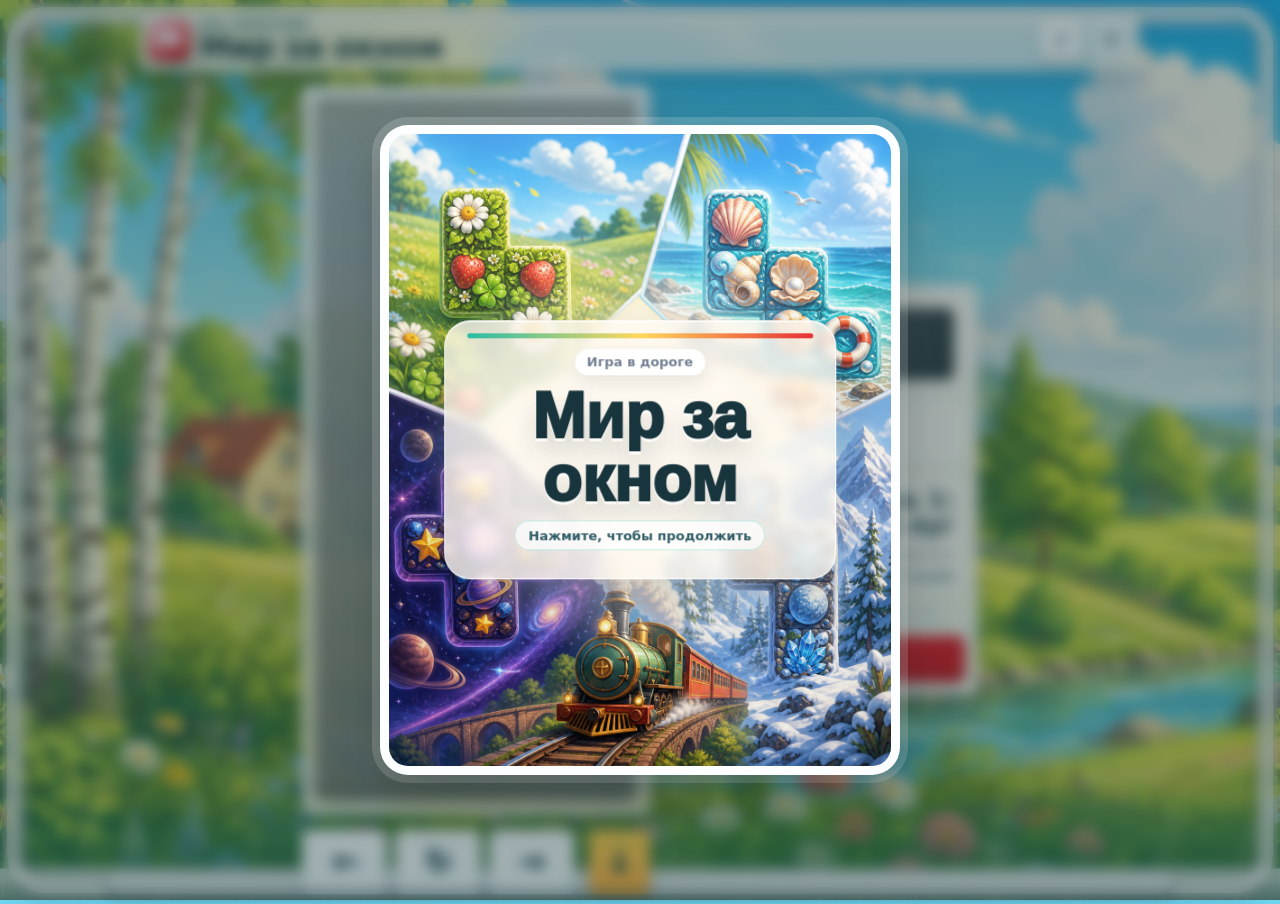
==== index.html @ e58f8f46 "Add files via upload" ====
<!doctype html>
<html lang="ru">
  <head>
    <meta charset="utf-8">
    <meta name="viewport" content="width=device-width, initial-scale=1, viewport-fit=cover">
    <meta
      http-equiv="Content-Security-Policy"
      content="default-src 'self'; script-src 'self'; style-src 'self' 'unsafe-inline'; img-src 'self' data:; media-src 'self'; font-src 'self'; connect-src 'none'; object-src 'none'; base-uri 'self'; form-action 'none'; frame-ancestors 'none'"
    >
    <meta name="theme-color" content="#13b9a4">
    <meta name="description" content="Локальная веб-игра Мир за окном для ИРС Попутчик.">
    <title>Мир за окном - Попутчик</title>
    <link rel="stylesheet" href="styles.css?v=20260815-fix26">
  </head>
  <body>
    <canvas id="sceneCanvas" class="scene-canvas" aria-hidden="true"></canvas>
    <div class="train-window-frame" aria-hidden="true"></div>

    <main class="app-shell" aria-label="Мир за окном">
      <header class="top-bar">
        <div class="title-lockup">
          <div class="title-mark" aria-hidden="true">М</div>
          <div>
            <p>ИРС Попутчик</p>
            <h1>Мир за окном</h1>
          </div>
        </div>

        <div class="mobile-next">
          <canvas id="mobileNextCanvas" aria-label="Следующая фигура" role="img"></canvas>
        </div>

        <div class="mobile-status" aria-label="Показатели игры">
          <strong id="mobileStationName">1 · Летний луг</strong>
          <span id="mobileScoreValue">0 очков</span>
          <small id="mobileRecordValue">Рекорд: 0</small>
        </div>

        <div class="top-actions">
          <button id="muteButton" class="icon-button" type="button" aria-label="Звук включен" title="Звук">
            <span aria-hidden="true">♪</span>
          </button>
          <button id="pauseButton" class="icon-button" type="button" aria-label="Пауза" title="Пауза">
            <span aria-hidden="true">II</span>
          </button>
        </div>
      </header>

      <section class="play-layout">
        <div class="board-zone">
          <div class="board-frame" id="boardFrame">
            <canvas id="gameCanvas" aria-label="Игровое поле" role="img"></canvas>
            <div class="board-shine" aria-hidden="true"></div>
          </div>

          <div class="controls" aria-label="Управление">
            <button class="control-button" type="button" data-action="left" aria-label="Влево">
              <span aria-hidden="true">←</span>
            </button>
            <button class="control-button" type="button" data-action="rotate" aria-label="Повернуть">
              <span aria-hidden="true">↻</span>
            </button>
            <button class="control-button" type="button" data-action="right" aria-label="Вправо">
              <span aria-hidden="true">→</span>
            </button>
            <button class="control-button control-button-wide" type="button" data-action="drop" aria-label="Сбросить">
              <span aria-hidden="true">⇣</span>
            </button>
          </div>
        </div>

        <aside class="hud" aria-label="Показатели игры">
          <div class="next-panel">
            <canvas id="nextCanvas" aria-label="Следующая фигура" role="img"></canvas>
          </div>

          <div class="score-row">
            <div class="stat">
              <span>Счет</span>
              <strong id="scoreValue">0</strong>
            </div>
            <div class="stat">
              <span>Рекорд</span>
              <strong id="recordValue">0</strong>
            </div>
          </div>

          <div class="journey-panel">
            <div class="station-title">
              <span>Маршрут</span>
              <strong id="stationName">Купе</strong>
            </div>
            <div class="progress">
              <div id="levelProgress" class="progress-fill"></div>
            </div>
            <div class="line-note">
              <span>Уровень <strong id="levelValue">1</strong></span>
              <span><strong id="linesValue">0</strong> линий</span>
            </div>
          </div>

          <div class="route" id="routeTrack" aria-label="Маршрут уровней"></div>

          <button id="newGameButton" class="primary-button" type="button">Новая игра</button>
        </aside>
      </section>
    </main>

    <div id="coverScreen" class="modal cover-modal is-visible" role="dialog" aria-modal="true" aria-labelledby="coverTitle">
      <button id="coverButton" class="cover-panel" type="button" aria-label="Открыть старт игры">
        <img src="assets/title-splash.png" alt="">
        <span class="cover-vignette" aria-hidden="true"></span>
        <span class="cover-title-card">
          <span class="cover-kicker">Игра в дороге</span>
          <span id="coverTitle" class="cover-title">Мир за окном</span>
          <span class="cover-note">Нажмите, чтобы продолжить</span>
        </span>
      </button>
    </div>

    <div id="startScreen" class="modal" role="dialog" aria-modal="true" aria-labelledby="startTitle">
      <div class="modal-panel start-panel">
        <h2 id="startTitle" class="visually-hidden">Мир за окном</h2>
        <div class="start-info">
          <div class="modal-brand" aria-hidden="true">
            <span>Игра в дороге</span>
          </div>
          <div class="start-decor start-decor-a" aria-hidden="true">
            <span><img src="assets/meadow-daisy.png" alt=""></span>
            <span><img src="assets/meadow-strawberry.png" alt=""></span>
            <span><img src="assets/meadow-leaf.png" alt=""></span>
          </div>
          <div class="start-decor start-decor-b" aria-hidden="true">
            <span><img src="assets/sea-wave.png?v=20260814-art3" alt=""></span>
            <span><img src="assets/sea-lifebuoy.png?v=20260814-art3" alt=""></span>
            <span><img src="assets/sea-anchor.png?v=20260815-art1" alt=""></span>
          </div>
          <p class="modal-copy">Собирайте линии и открывайте новые уровни.</p>
          <p class="modal-hint">Вид за окном можно остановить касанием по фону и снова запустить таким же касанием.</p>
          <button id="startButton" class="primary-button" type="button">Играть</button>
        </div>
      </div>
    </div>

    <div id="pauseScreen" class="modal" role="dialog" aria-modal="true" aria-labelledby="pauseTitle">
      <div class="modal-panel compact">
        <h2 id="pauseTitle">Пауза</h2>
        <button id="resumeButton" class="primary-button" type="button">Продолжить</button>
      </div>
    </div>

    <div id="gameOverScreen" class="modal" role="dialog" aria-modal="true" aria-labelledby="gameOverTitle">
      <div class="modal-panel compact">
        <div class="modal-brand" aria-hidden="true">
          <span class="brand-mark">!</span>
          <span>Финиш</span>
        </div>
        <h2 id="gameOverTitle">Игра окончена</h2>
        <p class="modal-copy score-summary">
          <span>Счет: <strong id="finalScore">0</strong></span>
          <span>Лучший: <strong id="finalRecord">0</strong></span>
        </p>
        <button id="restartButton" class="primary-button" type="button">Еще раз</button>
      </div>
    </div>

    <div id="toast" class="toast" role="status" aria-live="polite"></div>

    <script src="game.js?v=20260815-fix26" defer></script>
  </body>
</html>
---- styles.css ----
:root {
  --ink: #17323a;
  --paper: #fffaf1;
  --rail: #33545d;
  --teal: #13b9a4;
  --sun: #ffd34d;
  --coral: #ff6f61;
  --mint: #89e66f;
  --sky: #68cdf2;
  --violet: #7b61ff;
  --rzd-red: #e51b23;
  --rzd-gray: #e6e8eb;
  --rzd-text: #2b2d31;
  --shadow: rgba(13, 31, 38, 0.22);
  --panel: rgba(255, 250, 241, 0.92);
  --panel-strong: rgba(255, 250, 241, 0.98);
  --station-a: #13b9a4;
  --station-b: #ffcf4f;
  --station-c: #ff6f61;
  --app-height: 100dvh;
}

* {
  box-sizing: border-box;
  -webkit-tap-highlight-color: transparent;
  -webkit-touch-callout: none;
  -webkit-user-select: none;
  user-select: none;
}

html,
body {
  height: 100%;
  min-height: 100%;
  overscroll-behavior: none;
}

html {
  overflow: hidden;
}

body {
  margin: 0;
  overflow: hidden;
  color: var(--ink);
  background: #6fd4ef;
  font-family: Inter, ui-sans-serif, system-ui, -apple-system, BlinkMacSystemFont, "Segoe UI", Arial, sans-serif;
  -webkit-touch-callout: none;
  -webkit-user-select: none;
  user-select: none;
}

button,
canvas {
  -webkit-tap-highlight-color: transparent;
  -webkit-touch-callout: none;
  -webkit-user-drag: none;
  -webkit-user-select: none;
  user-select: none;
}

button {
  color: inherit;
  font: inherit;
}

.scene-canvas {
  position: fixed;
  inset: 0;
  z-index: 0;
  width: 100%;
  height: 100%;
}

.train-window-frame {
  position: fixed;
  inset: 7px;
  z-index: 1;
  pointer-events: none;
  border: clamp(8px, 1vw, 12px) solid rgba(247, 248, 244, 0.86);
  border-radius: clamp(22px, 3vw, 38px);
  box-shadow:
    inset 0 0 0 2px rgba(54, 70, 75, 0.62),
    inset 0 0 0 5px rgba(255, 255, 255, 0.24),
    inset 0 0 24px rgba(24, 52, 59, 0.18),
    0 0 0 2px rgba(51, 68, 73, 0.24),
    0 7px 18px rgba(16, 39, 45, 0.2);
}

.train-window-frame::before {
  content: "";
  position: absolute;
  inset: 5px;
  border-top: 2px solid rgba(255, 255, 255, 0.82);
  border-left: 2px solid rgba(255, 255, 255, 0.5);
  border-radius: inherit;
}

.train-window-frame::after {
  content: "";
  position: absolute;
  left: 7%;
  right: 7%;
  bottom: -13px;
  height: clamp(13px, 1.8vh, 19px);
  border: 2px solid rgba(59, 72, 76, 0.38);
  border-radius: 5px 5px 11px 11px;
  background: linear-gradient(180deg, #ffffff 0%, #e6e9e7 48%, #b8c0bf 100%);
  box-shadow: 0 5px 10px rgba(17, 38, 43, 0.24);
}

.app-shell {
  position: relative;
  z-index: 2;
  display: flex;
  flex-direction: column;
  min-height: 100svh;
  gap: clamp(8px, 1.4vw, 14px);
  padding: max(10px, env(safe-area-inset-top)) max(10px, env(safe-area-inset-right)) max(10px, env(safe-area-inset-bottom)) max(10px, env(safe-area-inset-left));
  -webkit-touch-callout: none;
  -webkit-user-select: none;
  user-select: none;
}

.top-bar {
  display: flex;
  align-items: center;
  justify-content: space-between;
  gap: 12px;
  max-width: 1000px;
  width: 100%;
  margin: 0 auto;
  padding: 7px;
  border: 1px solid rgba(255, 255, 255, 0.58);
  border-radius: 8px;
  background: rgba(255, 250, 241, 0.78);
  box-shadow: 0 8px 22px rgba(13, 31, 38, 0.16);
  backdrop-filter: blur(10px);
}

.title-lockup {
  display: flex;
  align-items: center;
  gap: 10px;
  min-width: 0;
}

.title-mark {
  display: grid;
  flex: 0 0 auto;
  width: 42px;
  height: 42px;
  place-items: center;
  border-radius: 8px;
  background: linear-gradient(145deg, #ffd6dc, #f05a68 48%, var(--rzd-red) 76%, #a90e1b);
  color: #ffffff;
  font-size: 25px;
  font-weight: 950;
  line-height: 1;
  text-shadow: 0 2px 0 rgba(0, 0, 0, 0.18);
  box-shadow: inset 0 -5px 0 rgba(0, 0, 0, 0.12), 0 8px 18px var(--shadow);
}

.title-lockup p,
.modal-kicker {
  margin: 0;
  color: #3a6d76;
  font-size: 12px;
  font-weight: 900;
  letter-spacing: 0;
  text-transform: uppercase;
}

.title-lockup h1 {
  margin: 0;
  color: #102f36;
  font-size: clamp(20px, 2.4vw, 32px);
  line-height: 1;
}

.top-actions {
  display: flex;
  align-items: center;
  gap: 8px;
}

.mobile-next {
  display: none;
}

.mobile-status {
  display: none;
}

.icon-button,
.control-button,
.primary-button {
  position: relative;
  border: 0;
  cursor: pointer;
  user-select: none;
}

.icon-button {
  display: grid;
  width: 42px;
  height: 42px;
  place-items: center;
  border-radius: 8px;
  background: #ffffff;
  box-shadow: inset 0 -4px 0 rgba(20, 62, 72, 0.12), 0 7px 14px rgba(17, 61, 72, 0.18);
  color: var(--rail);
  font-size: 19px;
  font-weight: 950;
}

.icon-button:disabled {
  opacity: 0.5;
  cursor: default;
}

.play-layout {
  display: grid;
  grid-template-columns: minmax(240px, auto) minmax(248px, 306px);
  align-items: center;
  justify-content: center;
  gap: clamp(12px, 2vw, 22px);
  width: 100%;
  max-width: 1000px;
  margin: 0 auto;
  flex: 1;
}

.board-zone {
  display: grid;
  align-items: center;
  justify-items: center;
  gap: clamp(10px, 2vw, 16px);
}

.board-frame {
  position: relative;
  width: min(34vw, 360px, calc((100svh - 205px) / 2));
  min-width: min(238px, 86vw);
  max-width: 360px;
  aspect-ratio: 10 / 21;
  padding: clamp(7px, 1.3vw, 10px);
  border: 3px solid rgba(255, 255, 255, 0.84);
  border-radius: 8px;
  background: linear-gradient(180deg, rgba(255, 255, 255, 0.9), rgba(255, 243, 218, 0.76));
  box-shadow:
    inset 0 0 0 2px rgba(24, 75, 83, 0.16),
    0 16px 34px rgba(11, 31, 38, 0.22);
}

#gameCanvas {
  display: block;
  width: 100%;
  height: 100%;
  border-radius: 6px;
  background: transparent;
  touch-action: none;
}

.board-shine {
  display: none;
  pointer-events: none;
  position: absolute;
  inset: 12px auto auto 12px;
  width: 32%;
  height: 42%;
  border-radius: 8px;
  background: linear-gradient(135deg, rgba(255, 255, 255, 0.24), rgba(255, 255, 255, 0));
}

.controls {
  display: grid;
  grid-template-columns: repeat(3, minmax(58px, 1fr)) minmax(54px, 0.8fr);
  align-items: stretch;
  gap: 8px;
  width: min(100%, 380px);
}

.control-button {
  display: grid;
  min-width: 0;
  height: 64px;
  place-items: center;
  border-radius: 8px;
  background: linear-gradient(180deg, #ffffff, #f4f8f6);
  box-shadow: inset 0 -6px 0 rgba(18, 75, 84, 0.13), 0 8px 16px rgba(19, 61, 73, 0.2);
  color: #18444d;
  font-size: clamp(23px, 6vw, 32px);
  font-weight: 950;
  line-height: 1;
}

.control-button-wide {
  margin-left: 7px;
  background: linear-gradient(180deg, var(--sun), #ffac3d);
}

.hud {
  display: grid;
  gap: 10px;
  align-self: center;
  width: min(306px, 100%);
  padding: 12px;
  border: 1px solid rgba(255, 255, 255, 0.64);
  border-radius: 8px;
  background: var(--panel);
  box-shadow: 0 14px 32px rgba(13, 31, 38, 0.18);
  backdrop-filter: blur(10px);
}

.score-row {
  display: grid;
  grid-template-columns: 1fr 1fr;
  gap: 8px;
}

.stat,
.journey-panel,
.next-panel {
  border-radius: 8px;
  background: var(--panel-strong);
  box-shadow: inset 0 -3px 0 rgba(25, 74, 82, 0.08);
}

.stat {
  display: grid;
  gap: 4px;
  min-width: 0;
  padding: 10px;
}

.stat span,
.station-title span,
.next-panel span,
.line-note {
  color: #47717a;
  font-size: 12px;
  font-weight: 850;
}

.stat strong {
  overflow-wrap: anywhere;
  font-size: clamp(22px, 3vw, 28px);
  line-height: 1;
}

.journey-panel,
.next-panel {
  padding: 11px;
}

.station-title {
  display: flex;
  align-items: baseline;
  justify-content: space-between;
  gap: 8px;
  margin-bottom: 9px;
}

.station-title strong {
  min-width: 0;
  overflow-wrap: anywhere;
  color: #13363f;
  font-size: clamp(17px, 2.3vw, 24px);
  line-height: 1.08;
  text-align: right;
}

.progress {
  overflow: hidden;
  height: 13px;
  border-radius: 999px;
  background: rgba(22, 63, 73, 0.14);
}

.progress-fill {
  width: 0%;
  height: 100%;
  border-radius: inherit;
  background: linear-gradient(90deg, var(--station-a), var(--station-b), var(--station-c));
  transition: width 180ms ease;
}

.line-note {
  display: flex;
  justify-content: space-between;
  gap: 12px;
  margin-top: 8px;
}

.next-panel {
  display: grid;
  grid-template-columns: 1fr;
  align-items: center;
  justify-items: center;
  gap: 0;
}

#nextCanvas,
#mobileNextCanvas {
  display: block;
  border-radius: 8px;
  background: linear-gradient(180deg, rgba(112, 121, 124, 0.88), rgba(48, 57, 60, 0.92));
  box-shadow: inset 0 0 0 1px rgba(255, 255, 255, 0.16);
}

#nextCanvas {
  width: 100%;
  height: 72px;
}

#mobileNextCanvas {
  width: 96px;
  height: 58px;
}

.route {
  display: flex;
  align-items: center;
  justify-content: center;
  flex-wrap: wrap;
  gap: 9px;
  padding: 5px 0 2px;
}

.route-stop {
  display: block;
}

.route-stop i {
  display: block;
  width: 14px;
  height: 14px;
  border: 3px solid rgba(49, 93, 102, 0.28);
  border-radius: 50%;
  background: #ffffff;
}

.route-stop span {
  position: absolute;
  width: 1px;
  height: 1px;
  overflow: hidden;
  clip: rect(0 0 0 0);
}

.route-stop.is-done i,
.route-stop.is-current i {
  border-color: var(--station-a);
  background: var(--station-b);
}

.route-stop.is-current i {
  transform: scale(1.18);
}

.primary-button {
  display: inline-flex;
  align-items: center;
  justify-content: center;
  min-height: 46px;
  padding: 0 18px;
  border-radius: 8px;
  background: linear-gradient(180deg, var(--rzd-red), #c9161d);
  box-shadow: inset 0 -6px 0 rgba(86, 20, 28, 0.16), 0 10px 20px rgba(93, 25, 34, 0.18);
  color: #ffffff;
  font-size: 17px;
  font-weight: 950;
  text-align: center;
}

.icon-button:focus-visible,
.control-button:focus-visible,
.primary-button:focus-visible {
  outline: 4px solid rgba(255, 211, 77, 0.84);
  outline-offset: 3px;
}

.icon-button:active,
.control-button:active,
.primary-button:active {
  transform: translateY(2px);
  box-shadow: inset 0 -2px 0 rgba(20, 62, 72, 0.12), 0 4px 10px rgba(17, 61, 72, 0.16);
}

.visually-hidden {
  position: absolute;
  width: 1px;
  height: 1px;
  overflow: hidden;
  clip: rect(0 0 0 0);
  white-space: nowrap;
}

.modal {
  position: fixed;
  inset: 0;
  z-index: 5;
  display: none;
  place-items: center;
  padding: 18px;
  background: rgba(230, 232, 235, 0.86);
  backdrop-filter: blur(7px);
  user-select: none;
}

.modal.is-visible {
  display: grid;
}

.modal-panel {
  position: relative;
  display: grid;
  justify-items: center;
  gap: 16px;
  width: min(92vw, 430px);
  padding: clamp(24px, 5vw, 34px);
  overflow: hidden;
  border: 1px solid rgba(255, 255, 255, 0.88);
  border-radius: 18px;
  background:
    linear-gradient(180deg, rgba(255, 255, 255, 0.98), rgba(248, 249, 250, 0.96)),
    #ffffff;
  box-shadow: 0 20px 44px rgba(31, 34, 38, 0.2), 0 0 0 8px rgba(255, 255, 255, 0.18);
  color: var(--rzd-text);
  text-align: center;
}

.modal-panel > * {
  position: relative;
  z-index: 1;
}

.cover-modal {
  padding: 16px;
  background: rgba(18, 50, 58, 0.38);
}

.cover-panel {
  position: relative;
  display: block;
  width: min(92vw, 520px);
  aspect-ratio: 1122 / 1402;
  padding: 0;
  overflow: hidden;
  border: 9px solid rgba(255, 255, 255, 0.86);
  border-radius: 28px;
  background: #eefbff;
  box-shadow: 0 24px 52px rgba(13, 31, 38, 0.3), 0 0 0 8px rgba(255, 255, 255, 0.18);
  color: var(--rzd-text);
  cursor: pointer;
  font: inherit;
  text-align: left;
}

.cover-panel:focus-visible {
  outline: 5px solid rgba(255, 211, 77, 0.92);
  outline-offset: 5px;
}

.cover-panel img {
  display: block;
  width: 100%;
  height: 100%;
  object-fit: cover;
}

.cover-vignette {
  position: absolute;
  inset: 0;
  background:
    radial-gradient(circle at 50% 50%, rgba(255, 250, 241, 0.86) 0 20%, rgba(255, 250, 241, 0.46) 31%, transparent 54%),
    linear-gradient(180deg, rgba(255, 255, 255, 0.2), rgba(13, 31, 38, 0.06));
  pointer-events: none;
}

.cover-title-card {
  position: absolute;
  top: 50%;
  left: 50%;
  display: grid;
  justify-items: center;
  gap: 10px;
  width: min(78%, 430px);
  padding: clamp(16px, 4vw, 28px);
  border: 1px solid rgba(255, 255, 255, 0.9);
  border-radius: 26px;
  background: rgba(255, 250, 241, 0.78);
  box-shadow: 0 18px 42px rgba(13, 31, 38, 0.18), inset 0 1px 0 rgba(255, 255, 255, 0.72);
  text-align: center;
  transform: translate(-50%, -50%);
  backdrop-filter: blur(5px);
  pointer-events: none;
}

.cover-title-card::before {
  content: "";
  position: absolute;
  left: 22px;
  right: 22px;
  top: 12px;
  height: 5px;
  border-radius: 999px;
  background: linear-gradient(90deg, var(--teal), var(--sun), var(--rzd-red));
  opacity: 0.9;
}

.cover-kicker {
  display: inline-flex;
  align-items: center;
  min-height: 26px;
  padding: 5px 12px;
  border-radius: 999px;
  background: #ffffff;
  box-shadow: 0 7px 18px rgba(13, 31, 38, 0.1);
  color: #758293;
  font-size: 13px;
  font-weight: 900;
}

.cover-title {
  display: block;
  color: #18343d;
  font-family: "Trebuchet MS", "Segoe UI", Arial, sans-serif;
  font-size: clamp(36px, 7.4vw, 64px);
  font-weight: 950;
  line-height: 0.98;
  letter-spacing: 0;
  text-shadow: 0 3px 0 rgba(255, 255, 255, 0.82), 0 16px 26px rgba(13, 31, 38, 0.16);
}

.cover-note {
  display: inline-flex;
  align-items: center;
  min-height: 30px;
  padding: 6px 13px;
  border: 1px solid rgba(19, 185, 164, 0.24);
  border-radius: 999px;
  background: rgba(255, 255, 255, 0.7);
  color: #315d66;
  font-size: 13px;
  font-weight: 850;
}

.start-panel {
  width: min(92vw, 430px);
  gap: 0;
  padding: clamp(16px, 4vw, 22px);
  isolation: isolate;
  border-radius: 22px;
  background:
    radial-gradient(circle at 17% 2%, rgba(19, 185, 164, 0.15), transparent 34%),
    radial-gradient(circle at 100% 12%, rgba(255, 211, 77, 0.24), transparent 38%),
    linear-gradient(180deg, rgba(255, 255, 255, 0.98), rgba(248, 249, 250, 0.96)),
    #ffffff;
}

.start-panel::before {
  content: "";
  position: absolute;
  inset: 0;
  z-index: 0;
  background-image:
    linear-gradient(135deg, rgba(19, 185, 164, 0.08), transparent 42%),
    repeating-linear-gradient(135deg, rgba(255, 207, 79, 0.18) 0 8px, transparent 8px 18px);
  opacity: 0.42;
  pointer-events: none;
}

.start-panel::after {
  content: "";
  position: absolute;
  right: 20px;
  bottom: 20px;
  z-index: 0;
  width: min(50%, 170px);
  height: 4px;
  border-radius: 999px;
  background: linear-gradient(90deg, rgba(19, 185, 164, 0.58), rgba(255, 207, 79, 0.64), rgba(229, 27, 35, 0.52));
  pointer-events: none;
}

.start-info {
  position: relative;
  display: grid;
  justify-items: center;
  gap: 14px;
  width: 100%;
  overflow: hidden;
  min-height: 330px;
  padding: 24px 16px 18px;
  border: 1px solid rgba(223, 228, 232, 0.74);
  border-radius: 18px;
  background:
    radial-gradient(circle at 9% 82%, rgba(19, 185, 164, 0.11), transparent 34%),
    radial-gradient(circle at 92% 15%, rgba(255, 207, 79, 0.16), transparent 36%),
    rgba(255, 255, 255, 0.72);
  box-shadow: inset 0 1px 0 rgba(255, 255, 255, 0.7);
}

.start-info::before {
  content: "";
  position: absolute;
  inset: 8px;
  z-index: 0;
  border-radius: 12px;
  background-image:
    linear-gradient(to right, rgba(117, 130, 147, 0.06) 1px, transparent 1px),
    linear-gradient(to bottom, rgba(117, 130, 147, 0.06) 1px, transparent 1px);
  background-size: 32px 32px;
  opacity: 0.72;
  pointer-events: none;
}

.start-info > :not(.start-decor) {
  position: relative;
  z-index: 1;
}

.start-decor {
  position: absolute;
  z-index: 0;
  display: grid;
  grid-template-columns: repeat(3, 32px);
  grid-template-rows: repeat(2, 32px);
  gap: 1px;
  opacity: 0.42;
  pointer-events: none;
  filter: drop-shadow(0 7px 12px rgba(13, 31, 38, 0.12));
}

.start-decor span {
  position: relative;
  width: 32px;
  height: 32px;
  overflow: visible;
}

.start-decor span img {
  position: absolute;
  top: 50%;
  left: 50%;
  width: 150%;
  height: 150%;
  object-fit: contain;
  transform: translate(-50%, -50%);
}

.start-decor-a {
  top: 20px;
  right: 22px;
  transform: rotate(7deg);
}

.start-decor-a span:nth-child(1) {
  grid-column: 2;
  grid-row: 1;
}

.start-decor-a span:nth-child(2) {
  grid-column: 1;
  grid-row: 2;
}

.start-decor-a span:nth-child(3) {
  grid-column: 2;
  grid-row: 2;
}

.start-decor-a span:nth-child(4) {
  grid-column: 3;
  grid-row: 2;
}

.start-decor-b {
  left: 22px;
  bottom: 20px;
  transform: rotate(-7deg);
}

.start-decor-b span:nth-child(1) {
  grid-column: 1;
  grid-row: 1;
}

.start-decor-b span:nth-child(2) {
  grid-column: 1;
  grid-row: 2;
}

.start-decor-b span:nth-child(3) {
  grid-column: 2;
  grid-row: 2;
}

.start-decor-b span:nth-child(4) {
  grid-column: 3;
  grid-row: 2;
}

.modal-panel.compact {
  width: min(92vw, 380px);
  padding: clamp(26px, 7vw, 38px);
}

.modal-panel .primary-button {
  min-width: 142px;
  border-radius: 10px;
}

.modal-panel.compact .primary-button {
  min-width: 160px;
}

.modal-panel h2 {
  margin: 2px 0 0;
  color: #24262b;
  font-size: clamp(34px, 11vw, 58px);
  font-weight: 650;
  line-height: 1.02;
  letter-spacing: 0;
}

.modal-copy {
  margin: 0;
  width: min(100%, 320px);
  max-width: 34ch;
  padding: 14px 16px;
  border: 1px solid #e8ebef;
  border-radius: 14px;
  background: #f6f7f8;
  color: #31343a;
  font-size: 16px;
  font-weight: 650;
  line-height: 1.45;
}

.score-summary {
  display: grid;
  gap: 5px;
}

.modal-hint {
  margin: 0;
  width: min(100%, 320px);
  max-width: 34ch;
  padding: 13px 15px;
  border: 1px solid #dfe4e8;
  border-radius: 14px;
  background: linear-gradient(180deg, #f2f4f6, #e9edf0);
  color: #5d6673;
  font-size: 14px;
  font-weight: 700;
  line-height: 1.4;
}

.modal-brand {
  position: relative;
  display: inline-flex;
  align-items: center;
  justify-content: center;
  gap: 8px;
  min-height: 36px;
  padding: 6px 12px 6px 7px;
  border: 1px solid #e8ebef;
  border-radius: 999px;
  background: #f4f6f8;
  color: #758293;
  font-size: 12px;
  font-weight: 800;
  letter-spacing: 0;
}

.brand-mark {
  display: grid;
  width: 24px;
  height: 24px;
  place-items: center;
  border-radius: 999px;
  background: var(--rzd-red);
  color: #ffffff;
  font-size: 15px;
  font-weight: 950;
  line-height: 1;
}

@media (max-width: 520px) {
  .cover-modal {
    padding: 12px;
  }

  .cover-panel {
    width: min(92vw, 420px);
    border-width: 7px;
    border-radius: 22px;
  }

  .cover-title-card {
    width: min(82%, 310px);
    gap: 8px;
    padding: 16px 14px 14px;
    border-radius: 20px;
  }

  .cover-title-card::before {
    left: 16px;
    right: 16px;
    top: 9px;
  }

  .cover-kicker,
  .cover-note {
    font-size: 12px;
  }

  .cover-title {
    font-size: clamp(31px, 9vw, 42px);
  }

  .start-panel {
    padding: 12px;
  }

  .start-info {
    gap: 10px;
    min-height: 310px;
    padding: 18px 10px 14px;
  }

  .start-decor {
    grid-template-columns: repeat(3, 24px);
    grid-template-rows: repeat(2, 24px);
    opacity: 0.32;
  }

  .start-decor span {
    width: 24px;
    height: 24px;
  }

  .start-decor-a {
    top: 13px;
    right: 12px;
    transform: rotate(8deg);
  }

  .start-decor-b {
    left: 12px;
    bottom: 18px;
    transform: rotate(-7deg);
  }
}

@media (max-height: 620px) and (orientation: landscape) {
  .cover-panel {
    width: min(44vw, 360px);
    border-width: 7px;
    border-radius: 22px;
  }

  .cover-title-card {
    gap: 7px;
    padding: 14px 12px 12px;
  }

  .cover-title {
    font-size: clamp(28px, 5vw, 38px);
  }
}

.toast {
  position: fixed;
  left: 50%;
  bottom: max(18px, env(safe-area-inset-bottom));
  z-index: 6;
  padding: 11px 16px;
  border-radius: 8px;
  background: rgba(255, 250, 241, 0.94);
  box-shadow: 0 16px 34px rgba(13, 35, 42, 0.22);
  color: #15363f;
  font-weight: 950;
  opacity: 0;
  pointer-events: none;
  transform: translate(-50%, 16px);
  transition: opacity 180ms ease, transform 180ms ease;
}

.toast.is-visible {
  opacity: 1;
  transform: translate(-50%, 0);
}

@media (orientation: portrait) {
  .train-window-frame {
    inset: 5px 4px 9px;
    border-width: 7px;
    border-radius: 24px;
    box-shadow:
      inset 0 0 0 2px rgba(54, 70, 75, 0.68),
      inset 0 0 0 4px rgba(255, 255, 255, 0.22),
      inset 0 0 18px rgba(24, 52, 59, 0.18),
      0 0 0 2px rgba(51, 68, 73, 0.22),
      0 5px 13px rgba(16, 39, 45, 0.18);
  }

  .train-window-frame::before {
    inset: 4px;
  }

  .train-window-frame::after {
    left: 10%;
    right: 10%;
    bottom: -11px;
    height: 14px;
  }

  .app-shell {
    justify-content: start;
    gap: 9px;
    height: var(--app-height);
    min-height: var(--app-height);
    padding: max(8px, env(safe-area-inset-top)) max(10px, env(safe-area-inset-right)) max(34px, env(safe-area-inset-bottom)) max(10px, env(safe-area-inset-left));
  }

  .top-bar {
    display: grid;
    grid-template-columns: minmax(92px, 0.9fr) minmax(112px, 1.15fr) auto;
    align-items: center;
    gap: 8px;
    padding: 8px;
    max-width: 100%;
  }

  .title-lockup {
    display: none;
  }

  .mobile-next {
    display: grid;
    grid-template-columns: 1fr;
    align-items: center;
    justify-items: start;
    gap: 0;
    min-width: 0;
    padding-left: 0;
  }

  .mobile-next span {
    color: #315d66;
    font-size: 12px;
    font-weight: 950;
    line-height: 1;
  }

  .mobile-status {
    display: grid;
    align-content: center;
    justify-items: start;
    min-width: 0;
    gap: 3px;
    padding: 0 2px;
    color: #15363f;
  }

  .mobile-status strong,
  .mobile-status span,
  .mobile-status small {
    display: block;
    max-width: 100%;
    overflow: hidden;
    letter-spacing: 0;
    text-overflow: ellipsis;
    white-space: nowrap;
  }

  .mobile-status strong {
    font-size: clamp(13px, 3.5vw, 16px);
    font-weight: 950;
    line-height: 1.05;
  }

  .mobile-status span {
    color: #315d66;
    font-size: clamp(15px, 4.4vw, 20px);
    font-weight: 950;
    line-height: 1;
  }

  .mobile-status small {
    color: #5a7780;
    font-size: clamp(10px, 2.8vw, 12px);
    font-weight: 850;
    line-height: 1;
  }

  .top-actions {
    justify-self: end;
    margin-left: 0;
  }

  .play-layout {
    grid-template-columns: 1fr;
    align-items: start;
    flex: 0 0 auto;
    gap: 9px;
    min-height: 0;
  }

  .board-zone {
    gap: 9px;
  }

  .board-frame {
    width: min(84vw, 350px, calc((var(--app-height) - 226px) / 2.1));
    min-width: min(220px, 86vw);
  }

  .hud {
    display: none;
  }

  .controls {
    width: min(100%, 370px);
    gap: 8px;
    padding-bottom: max(34px, env(safe-area-inset-bottom));
  }

  .control-button {
    min-height: 64px;
    font-size: clamp(26px, 8vw, 34px);
    touch-action: manipulation;
  }

  #mobileNextCanvas {
    width: min(102px, 25vw);
    height: 54px;
  }
}

@media (max-width: 720px) {
  .title-mark {
    width: 42px;
    height: 42px;
    font-size: 24px;
  }

  .icon-button {
    width: 42px;
    height: 42px;
  }

  .controls {
    width: min(100%, 370px);
  }

  .hud {
    padding: 11px;
  }
}

@media (max-width: 390px) and (orientation: portrait) {
  .top-bar {
    grid-template-columns: 82px minmax(96px, 1fr) auto;
    gap: 6px;
    padding: 7px;
  }

  .mobile-next span {
    font-size: 10px;
  }

  #mobileNextCanvas {
    width: 82px;
    height: 48px;
  }

  .icon-button {
    width: 40px;
    height: 40px;
  }

  .controls {
    gap: 6px;
  }

  .control-button-wide {
    margin-left: 5px;
  }

  .control-button {
    height: 60px;
    min-height: 60px;
  }
}

@media (max-height: 520px) and (orientation: landscape) {
  .app-shell {
    gap: 8px;
    padding: 8px max(10px, env(safe-area-inset-right)) 8px max(10px, env(safe-area-inset-left));
  }

  .top-bar {
    max-width: 1040px;
    padding: 6px;
  }

  .title-mark {
    width: 38px;
    height: 38px;
    font-size: 22px;
  }

  .title-lockup h1 {
    max-width: 18ch;
    font-size: 22px;
    line-height: 1.03;
  }

  .play-layout {
    grid-template-columns: auto minmax(220px, 286px);
    gap: 10px;
  }

  .board-zone {
    grid-template-columns: auto auto;
  }

  .board-frame {
    width: min(31vw, calc((100svh - 104px) / 2));
    min-width: 150px;
    padding: 7px;
  }

  .controls {
    grid-template-columns: repeat(2, 50px);
    width: auto;
  }

  .control-button-wide {
    margin-left: 0;
  }

  .control-button {
    height: 50px;
    min-height: 50px;
  }

  .hud {
    align-self: stretch;
    gap: 8px;
    padding: 10px;
    overflow: auto;
  }

  .score-row {
    gap: 6px;
  }

  .next-panel {
    grid-template-columns: 1fr 92px;
  }

  #nextCanvas {
    height: 58px;
  }
}

@media (prefers-reduced-motion: reduce) {
  *,
  *::before,
  *::after {
    scroll-behavior: auto !important;
    transition-duration: 0.01ms !important;
    animation-duration: 0.01ms !important;
  }
}
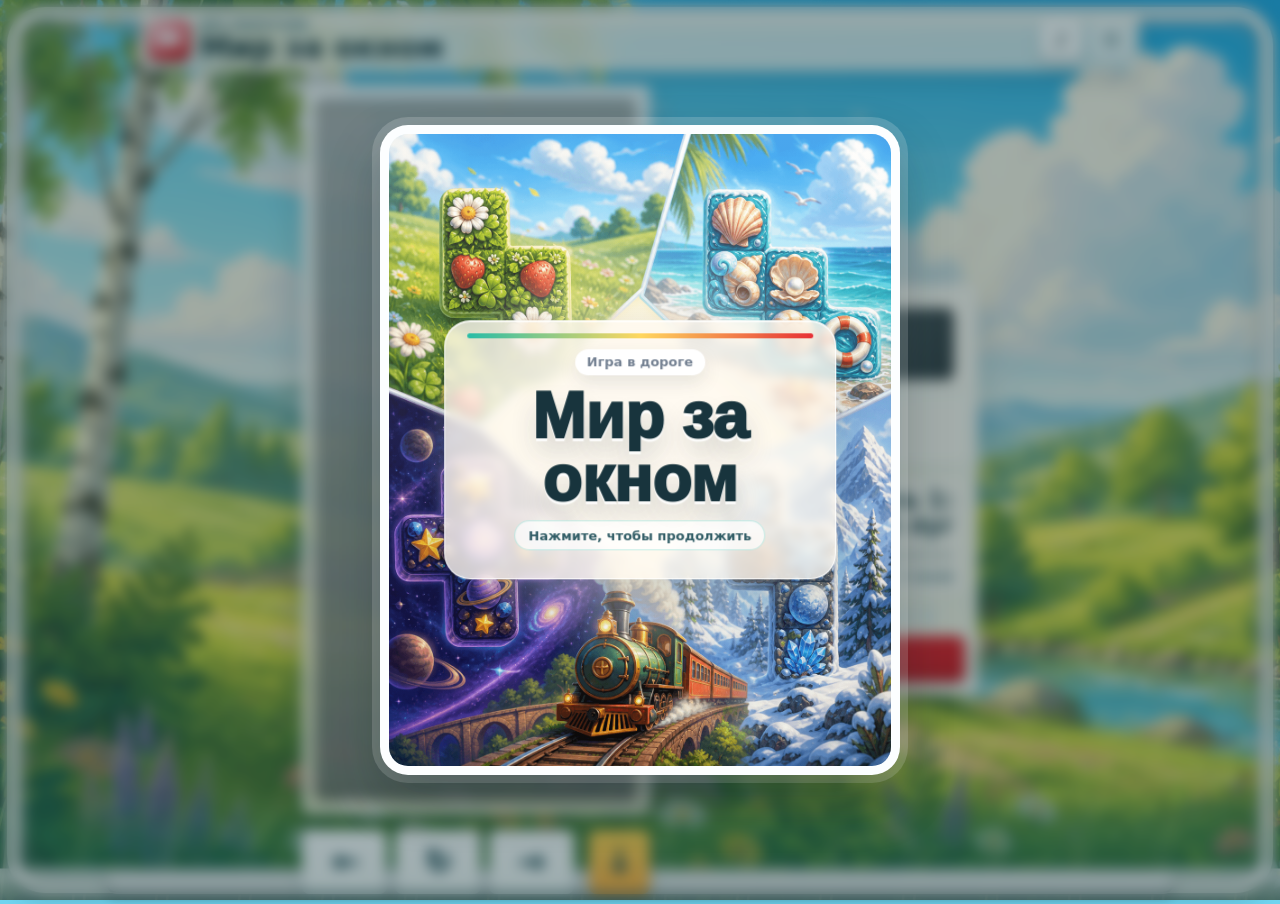
==== commit d6eb2c82: "Add files via upload" ====
--- a/index.html
+++ b/index.html
@@ -10,7 +10,7 @@
     <meta name="theme-color" content="#13b9a4">
     <meta name="description" content="Локальная веб-игра Мир за окном для ИРС Попутчик.">
     <title>Мир за окном - Попутчик</title>
-    <link rel="stylesheet" href="styles.css?v=20260815-fix26">
+    <link rel="stylesheet" href="styles.css?v=20260817-fix28">
   </head>
   <body>
     <canvas id="sceneCanvas" class="scene-canvas" aria-hidden="true"></canvas>
@@ -108,7 +108,7 @@
 
     <div id="coverScreen" class="modal cover-modal is-visible" role="dialog" aria-modal="true" aria-labelledby="coverTitle">
       <button id="coverButton" class="cover-panel" type="button" aria-label="Открыть старт игры">
-        <img src="assets/title-splash.png" alt="">
+        <img src="assets/title-splash.png?v=20260817-art2" alt="">
         <span class="cover-vignette" aria-hidden="true"></span>
         <span class="cover-title-card">
           <span class="cover-kicker">Игра в дороге</span>
@@ -166,6 +166,6 @@
 
     <div id="toast" class="toast" role="status" aria-live="polite"></div>
 
-    <script src="game.js?v=20260815-fix26" defer></script>
+    <script src="game.js?v=20260817-fix28" defer></script>
   </body>
 </html>
--- a/styles.css
+++ b/styles.css
@@ -654,8 +654,9 @@
   isolation: isolate;
   border-radius: 22px;
   background:
-    radial-gradient(circle at 17% 2%, rgba(19, 185, 164, 0.15), transparent 34%),
-    radial-gradient(circle at 100% 12%, rgba(255, 211, 77, 0.24), transparent 38%),
+    radial-gradient(circle at 17% 2%, rgba(19, 185, 164, 0.28), transparent 36%),
+    radial-gradient(circle at 100% 12%, rgba(255, 211, 77, 0.4), transparent 40%),
+    radial-gradient(circle at 4% 92%, rgba(104, 205, 242, 0.24), transparent 34%),
     linear-gradient(180deg, rgba(255, 255, 255, 0.98), rgba(248, 249, 250, 0.96)),
     #ffffff;
 }
@@ -668,7 +669,7 @@
   background-image:
     linear-gradient(135deg, rgba(19, 185, 164, 0.08), transparent 42%),
     repeating-linear-gradient(135deg, rgba(255, 207, 79, 0.18) 0 8px, transparent 8px 18px);
-  opacity: 0.42;
+  opacity: 0.68;
   pointer-events: none;
 }
 
@@ -697,9 +698,9 @@
   border: 1px solid rgba(223, 228, 232, 0.74);
   border-radius: 18px;
   background:
-    radial-gradient(circle at 9% 82%, rgba(19, 185, 164, 0.11), transparent 34%),
-    radial-gradient(circle at 92% 15%, rgba(255, 207, 79, 0.16), transparent 36%),
-    rgba(255, 255, 255, 0.72);
+    radial-gradient(circle at 9% 82%, rgba(19, 185, 164, 0.2), transparent 36%),
+    radial-gradient(circle at 92% 15%, rgba(255, 207, 79, 0.28), transparent 38%),
+    rgba(255, 255, 255, 0.86);
   box-shadow: inset 0 1px 0 rgba(255, 255, 255, 0.7);
 }
 
@@ -729,9 +730,9 @@
   grid-template-columns: repeat(3, 32px);
   grid-template-rows: repeat(2, 32px);
   gap: 1px;
-  opacity: 0.42;
+  opacity: 0.84;
   pointer-events: none;
-  filter: drop-shadow(0 7px 12px rgba(13, 31, 38, 0.12));
+  filter: saturate(1.16) contrast(1.05) drop-shadow(0 7px 12px rgba(13, 31, 38, 0.18));
 }
 
 .start-decor span {
@@ -749,6 +750,25 @@
   height: 150%;
   object-fit: contain;
   transform: translate(-50%, -50%);
+}
+
+.start-info .modal-brand {
+  border-color: rgba(19, 185, 164, 0.24);
+  background: rgba(255, 255, 255, 0.92);
+  box-shadow: 0 7px 18px rgba(19, 185, 164, 0.12);
+  color: #426774;
+}
+
+.start-info .modal-copy {
+  border-color: rgba(19, 185, 164, 0.22);
+  background: rgba(255, 255, 255, 0.92);
+  box-shadow: 0 8px 18px rgba(19, 185, 164, 0.08);
+}
+
+.start-info .modal-hint {
+  border-color: rgba(104, 146, 161, 0.24);
+  background: linear-gradient(180deg, rgba(242, 249, 249, 0.96), rgba(231, 239, 242, 0.96));
+  color: #526471;
 }
 
 .start-decor-a {
@@ -935,7 +955,7 @@
   .start-decor {
     grid-template-columns: repeat(3, 24px);
     grid-template-rows: repeat(2, 24px);
-    opacity: 0.32;
+    opacity: 0.76;
   }
 
   .start-decor span {
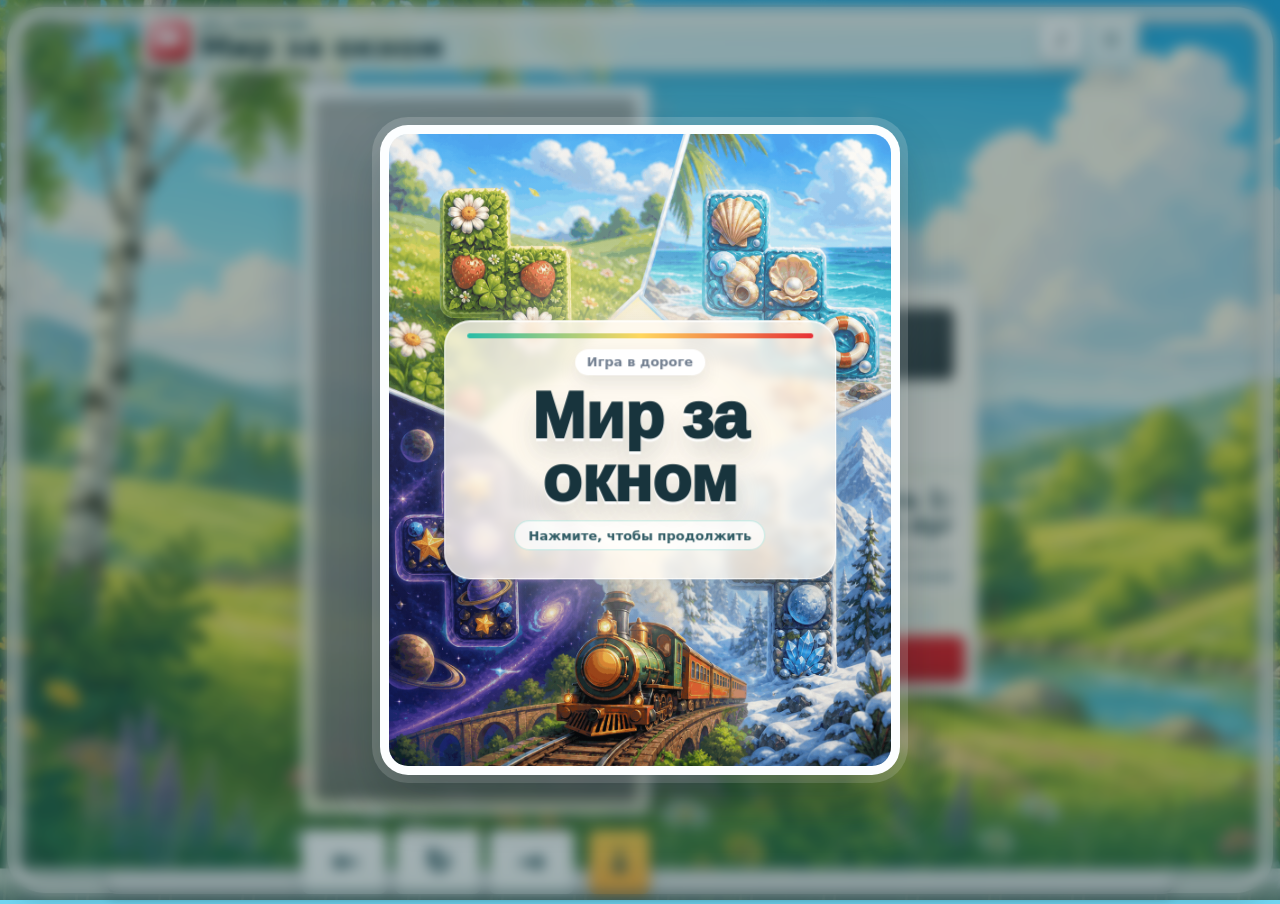
==== commit 2cc5264e: "Add files via upload" ====
--- a/index.html
+++ b/index.html
@@ -10,7 +10,7 @@
     <meta name="theme-color" content="#13b9a4">
     <meta name="description" content="Локальная веб-игра Мир за окном для ИРС Попутчик.">
     <title>Мир за окном - Попутчик</title>
-    <link rel="stylesheet" href="styles.css?v=20260817-fix28">
+    <link rel="stylesheet" href="styles.css?v=20260831-landscape1">
   </head>
   <body>
     <canvas id="sceneCanvas" class="scene-canvas" aria-hidden="true"></canvas>
--- a/styles.css
+++ b/styles.css
@@ -1218,75 +1218,291 @@
   }
 }
 
-@media (max-height: 520px) and (orientation: landscape) {
+@media (max-height: 620px) and (orientation: landscape) {
+  .train-window-frame {
+    inset: 4px;
+    border-width: 7px;
+    border-radius: 22px;
+  }
+
+  .train-window-frame::after {
+    bottom: -10px;
+    height: 13px;
+  }
+
   .app-shell {
+    height: var(--app-height);
+    min-height: var(--app-height);
+    gap: 6px;
+    padding: max(6px, env(safe-area-inset-top)) max(8px, env(safe-area-inset-right)) max(8px, env(safe-area-inset-bottom)) max(8px, env(safe-area-inset-left));
+  }
+
+  .top-bar {
+    display: grid;
+    grid-template-columns: minmax(154px, 220px) 90px minmax(160px, 1fr) auto;
+    min-height: 48px;
+    max-width: 1120px;
     gap: 8px;
-    padding: 8px max(10px, env(safe-area-inset-right)) 8px max(10px, env(safe-area-inset-left));
-  }
-
-  .top-bar {
-    max-width: 1040px;
-    padding: 6px;
+    padding: 5px 7px;
   }
 
   .title-mark {
+    width: 36px;
+    height: 36px;
+    font-size: 21px;
+  }
+
+  .title-lockup {
+    gap: 7px;
+  }
+
+  .title-lockup p {
+    font-size: 9px;
+  }
+
+  .title-lockup h1 {
+    max-width: none;
+    font-size: 18px;
+    line-height: 1;
+    white-space: nowrap;
+  }
+
+  .mobile-next {
+    display: grid;
+    align-items: center;
+    justify-items: center;
+    min-width: 0;
+  }
+
+  #mobileNextCanvas {
+    width: 88px;
+    height: 40px;
+  }
+
+  .mobile-status {
+    display: grid;
+    grid-template-columns: minmax(0, 1fr) auto;
+    align-items: center;
+    gap: 1px 12px;
+    min-width: 0;
+    padding: 0 4px;
+  }
+
+  .mobile-status strong,
+  .mobile-status span,
+  .mobile-status small {
+    display: block;
+    min-width: 0;
+    max-width: 100%;
+    overflow: hidden;
+    letter-spacing: 0;
+    line-height: 1;
+    text-overflow: ellipsis;
+    white-space: nowrap;
+  }
+
+  .mobile-status strong {
+    grid-column: 1;
+    grid-row: 1;
+    font-size: 14px;
+    font-weight: 950;
+  }
+
+  .mobile-status span {
+    grid-column: 1;
+    grid-row: 2;
+    color: #315d66;
+    font-size: 16px;
+    font-weight: 950;
+  }
+
+  .mobile-status small {
+    grid-column: 2;
+    grid-row: 1 / span 2;
+    color: #5a7780;
+    font-size: 11px;
+    font-weight: 850;
+  }
+
+  .top-actions {
+    justify-self: end;
+    gap: 6px;
+  }
+
+  .icon-button {
     width: 38px;
     height: 38px;
-    font-size: 22px;
-  }
-
-  .title-lockup h1 {
-    max-width: 18ch;
-    font-size: 22px;
-    line-height: 1.03;
+    font-size: 17px;
   }
 
   .play-layout {
-    grid-template-columns: auto minmax(220px, 286px);
-    gap: 10px;
+    grid-template-columns: 1fr;
+    align-items: center;
+    justify-items: center;
+    min-height: 0;
+    max-width: 1120px;
+    gap: 0;
   }
 
   .board-zone {
     grid-template-columns: auto auto;
+    justify-content: center;
+    gap: 12px;
+    min-height: 0;
   }
 
   .board-frame {
-    width: min(31vw, calc((100svh - 104px) / 2));
-    min-width: 150px;
-    padding: 7px;
+    width: min(31vw, 220px, calc((var(--app-height) - 72px) / 2.1));
+    min-width: 0;
+    padding: 6px;
+    border-width: 2px;
+  }
+
+  .controls {
+    grid-template-columns: repeat(2, 56px);
+    width: auto;
+    gap: 7px;
+  }
+
+  .control-button-wide {
+    margin-left: 0;
+  }
+
+  .control-button {
+    width: 56px;
+    height: 56px;
+    min-height: 56px;
+    font-size: 28px;
+    touch-action: manipulation;
+  }
+
+  .hud {
+    display: none;
+  }
+
+  .cover-modal {
+    padding: 8px;
+  }
+
+  .cover-panel {
+    width: min(42vw, 360px, calc((var(--app-height) - 18px) * 0.78));
+    border-width: 6px;
+    border-radius: 20px;
+  }
+
+  .cover-title-card {
+    gap: 5px;
+    padding: 12px 10px 10px;
+    border-radius: 16px;
+  }
+
+  .cover-kicker,
+  .cover-note {
+    min-height: 22px;
+    padding: 4px 9px;
+    font-size: 10px;
+  }
+
+  .cover-title {
+    font-size: 28px;
+  }
+
+  .modal {
+    padding: 8px;
+  }
+
+  .start-panel {
+    width: min(78vw, 620px);
+    padding: 9px;
+    border-radius: 18px;
+  }
+
+  .start-info {
+    grid-template-columns: minmax(0, 1fr) minmax(0, 1fr);
+    min-height: 0;
+    gap: 8px 10px;
+    padding: 10px 18px;
+    border-radius: 14px;
+  }
+
+  .start-info .modal-brand,
+  .start-info .primary-button {
+    grid-column: 1 / -1;
+  }
+
+  .start-info .modal-copy,
+  .start-info .modal-hint {
+    align-self: stretch;
+    padding: 9px 11px;
+    font-size: 12px;
+    line-height: 1.25;
+  }
+
+  .start-info .primary-button {
+    min-height: 40px;
+  }
+
+  .start-decor {
+    opacity: 0.5;
+  }
+
+  .modal-panel.compact {
+    width: min(72vw, 420px);
+    gap: 10px;
+    padding: 18px;
+  }
+
+  .modal-panel h2 {
+    font-size: 36px;
+  }
+}
+
+@media (max-width: 720px) and (max-height: 620px) and (orientation: landscape) {
+  .top-bar {
+    grid-template-columns: 82px minmax(132px, 1fr) auto;
+    gap: 6px;
+  }
+
+  .title-lockup {
+    display: none;
+  }
+
+  #mobileNextCanvas {
+    width: 82px;
+    height: 38px;
+  }
+
+  .mobile-status {
+    gap: 1px 7px;
+    padding: 0 2px;
+  }
+
+  .mobile-status strong {
+    font-size: 12px;
+  }
+
+  .mobile-status span {
+    font-size: 14px;
+  }
+
+  .mobile-status small {
+    font-size: 9px;
+  }
+
+  .board-zone {
+    gap: 8px;
   }
 
   .controls {
     grid-template-columns: repeat(2, 50px);
-    width: auto;
-  }
-
-  .control-button-wide {
-    margin-left: 0;
+    gap: 6px;
   }
 
   .control-button {
+    width: 50px;
     height: 50px;
     min-height: 50px;
-  }
-
-  .hud {
-    align-self: stretch;
-    gap: 8px;
-    padding: 10px;
-    overflow: auto;
-  }
-
-  .score-row {
-    gap: 6px;
-  }
-
-  .next-panel {
-    grid-template-columns: 1fr 92px;
-  }
-
-  #nextCanvas {
-    height: 58px;
+    font-size: 25px;
   }
 }
 
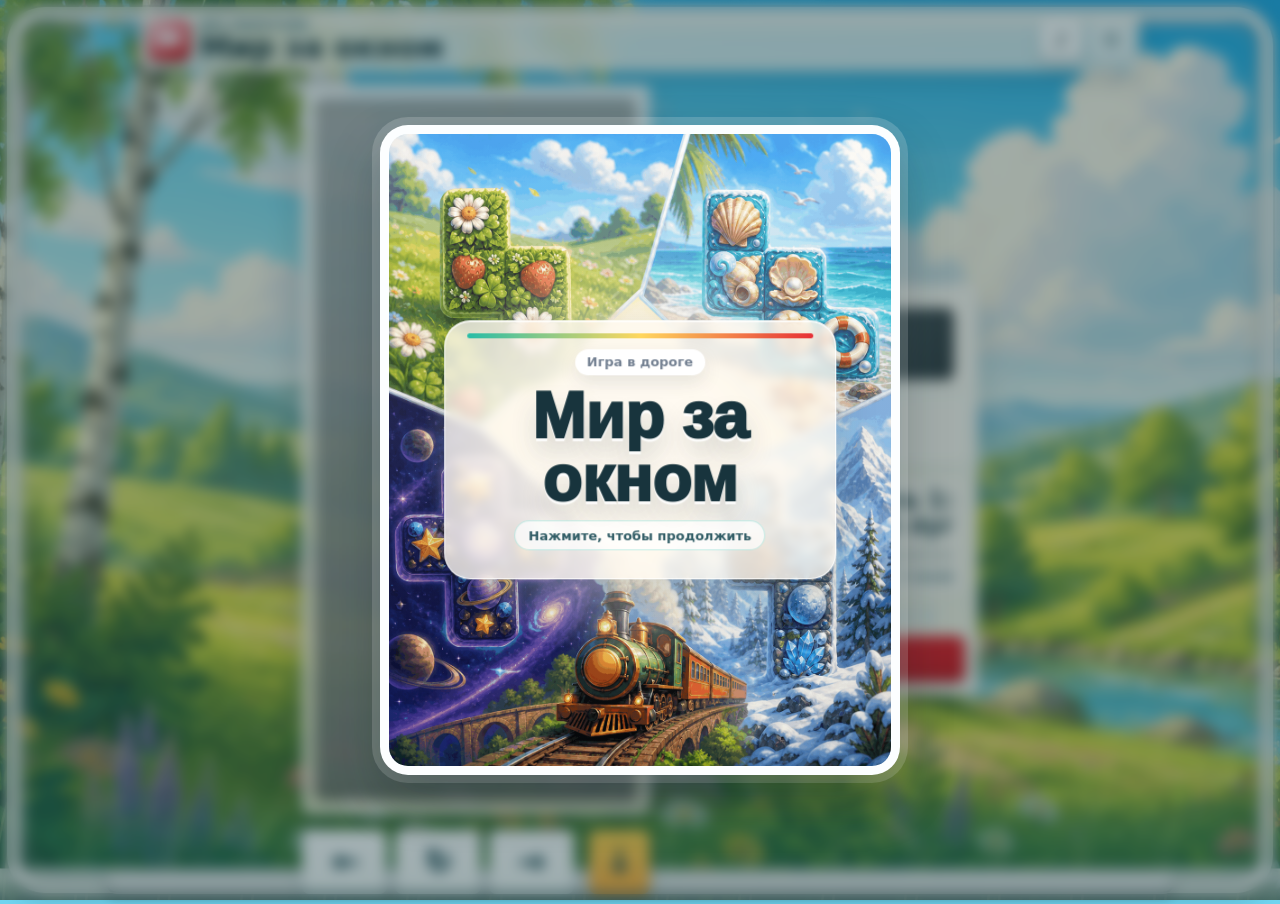
==== commit 26787a8d: "Add files via upload" ====
--- a/index.html
+++ b/index.html
@@ -10,7 +10,7 @@
     <meta name="theme-color" content="#13b9a4">
     <meta name="description" content="Локальная веб-игра Мир за окном для ИРС Попутчик.">
     <title>Мир за окном - Попутчик</title>
-    <link rel="stylesheet" href="styles.css?v=20260831-landscape1">
+    <link rel="stylesheet" href="styles.css?v=20260831-rotate1">
   </head>
   <body>
     <canvas id="sceneCanvas" class="scene-canvas" aria-hidden="true"></canvas>
@@ -106,6 +106,26 @@
       </section>
     </main>
 
+    <div
+      id="rotateScreen"
+      class="rotate-screen"
+      role="dialog"
+      aria-modal="true"
+      aria-hidden="true"
+      aria-labelledby="rotateTitle"
+    >
+      <div class="rotate-card">
+        <div class="rotate-device" aria-hidden="true">
+          <span class="rotate-phone"></span>
+          <span class="rotate-arrow">↻</span>
+        </div>
+        <div class="rotate-copy">
+          <h2 id="rotateTitle">Поверните телефон</h2>
+          <p>Игра продолжится в вертикальном положении.</p>
+        </div>
+      </div>
+    </div>
+
     <div id="coverScreen" class="modal cover-modal is-visible" role="dialog" aria-modal="true" aria-labelledby="coverTitle">
       <button id="coverButton" class="cover-panel" type="button" aria-label="Открыть старт игры">
         <img src="assets/title-splash.png?v=20260817-art2" alt="">
@@ -166,6 +186,6 @@
 
     <div id="toast" class="toast" role="status" aria-live="polite"></div>
 
-    <script src="game.js?v=20260817-fix28" defer></script>
+    <script src="game.js?v=20260831-rotate1" defer></script>
   </body>
 </html>
--- a/styles.css
+++ b/styles.css
@@ -497,6 +497,105 @@
   white-space: nowrap;
 }
 
+.rotate-screen {
+  position: fixed;
+  inset: 0;
+  z-index: 10;
+  display: none;
+  place-items: center;
+  padding: max(14px, env(safe-area-inset-top)) max(20px, env(safe-area-inset-right)) max(14px, env(safe-area-inset-bottom)) max(20px, env(safe-area-inset-left));
+  background: rgba(20, 48, 55, 0.76);
+  backdrop-filter: blur(12px) saturate(0.82);
+}
+
+.rotate-screen.is-visible {
+  display: grid;
+}
+
+.rotate-card {
+  display: grid;
+  grid-template-columns: 112px minmax(0, 1fr);
+  align-items: center;
+  gap: 22px;
+  width: min(88vw, 520px);
+  min-height: 156px;
+  padding: 22px 26px;
+  border: 2px solid rgba(255, 255, 255, 0.86);
+  border-radius: 18px;
+  background:
+    linear-gradient(135deg, rgba(255, 255, 255, 0.98), rgba(246, 250, 248, 0.94)),
+    #ffffff;
+  box-shadow: 0 24px 52px rgba(9, 30, 36, 0.34), 0 0 0 8px rgba(255, 255, 255, 0.14);
+}
+
+.rotate-device {
+  position: relative;
+  display: grid;
+  width: 112px;
+  height: 96px;
+  place-items: center;
+}
+
+.rotate-phone {
+  position: relative;
+  display: block;
+  width: 48px;
+  height: 78px;
+  border: 5px solid #315d66;
+  border-radius: 10px;
+  background: linear-gradient(180deg, #dff7f2, #9be3d8);
+  box-shadow: inset 0 0 0 3px rgba(255, 255, 255, 0.7), 0 8px 14px rgba(24, 68, 77, 0.18);
+  transform: rotate(90deg);
+}
+
+.rotate-phone::after {
+  content: "";
+  position: absolute;
+  bottom: 3px;
+  left: 50%;
+  width: 5px;
+  height: 5px;
+  border-radius: 50%;
+  background: #315d66;
+  transform: translateX(-50%);
+}
+
+.rotate-arrow {
+  position: absolute;
+  top: -4px;
+  right: -2px;
+  display: grid;
+  width: 38px;
+  height: 38px;
+  place-items: center;
+  border-radius: 50%;
+  background: linear-gradient(180deg, var(--sun), #ffb63d);
+  box-shadow: 0 7px 14px rgba(36, 68, 74, 0.22);
+  color: #18444d;
+  font-size: 25px;
+  font-weight: 950;
+  line-height: 1;
+}
+
+.rotate-copy {
+  min-width: 0;
+}
+
+.rotate-copy h2 {
+  margin: 0 0 8px;
+  color: #17323a;
+  font-size: 29px;
+  line-height: 1.05;
+}
+
+.rotate-copy p {
+  margin: 0;
+  color: #526d74;
+  font-size: 16px;
+  font-weight: 750;
+  line-height: 1.35;
+}
+
 .modal {
   position: fixed;
   inset: 0;
@@ -1504,6 +1603,37 @@
     min-height: 50px;
     font-size: 25px;
   }
+
+  .rotate-card {
+    grid-template-columns: 92px minmax(0, 1fr);
+    gap: 16px;
+    min-height: 132px;
+    padding: 17px 20px;
+  }
+
+  .rotate-device {
+    width: 92px;
+    height: 82px;
+  }
+
+  .rotate-phone {
+    width: 42px;
+    height: 68px;
+  }
+
+  .rotate-arrow {
+    width: 32px;
+    height: 32px;
+    font-size: 21px;
+  }
+
+  .rotate-copy h2 {
+    font-size: 24px;
+  }
+
+  .rotate-copy p {
+    font-size: 14px;
+  }
 }
 
 @media (prefers-reduced-motion: reduce) {
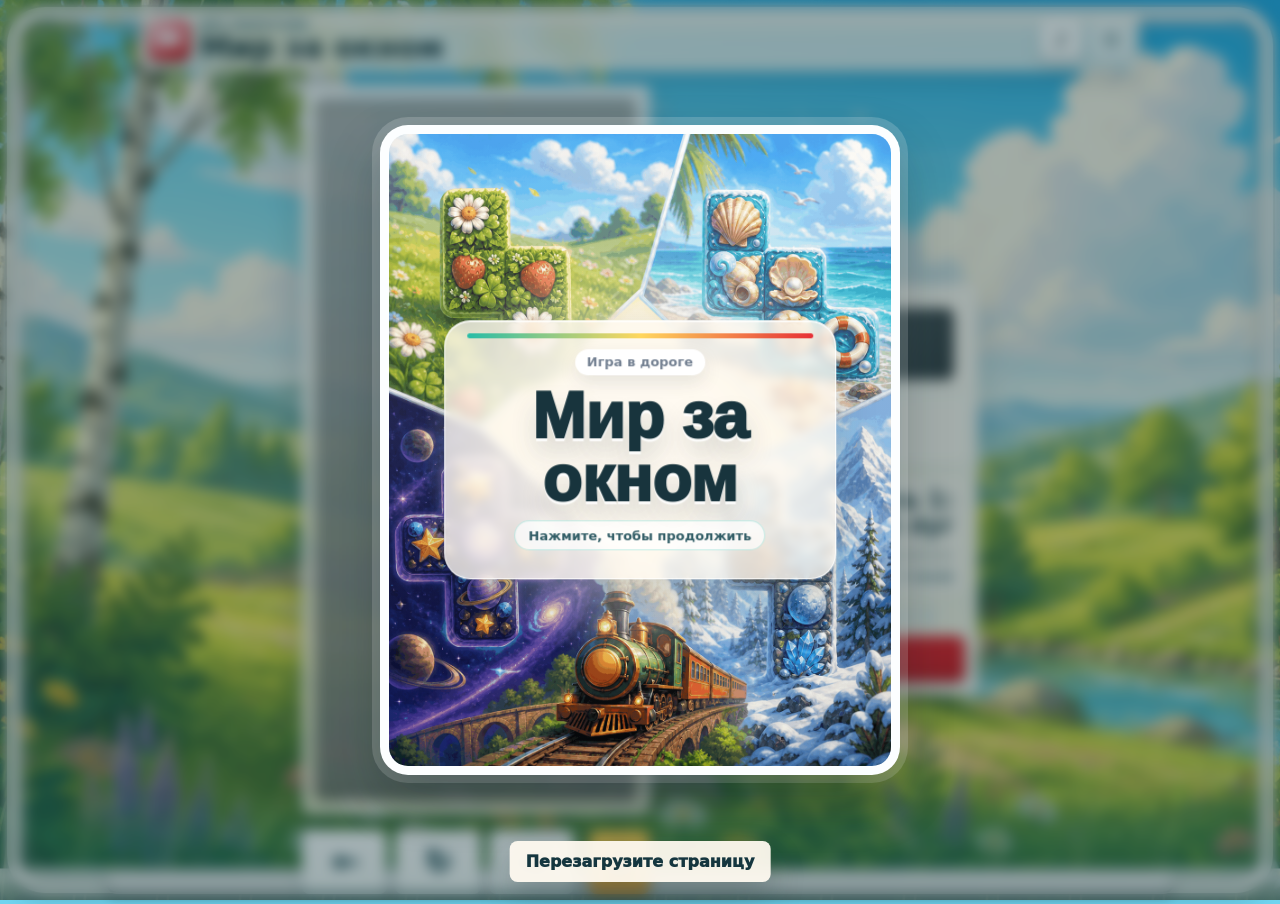
==== commit c0d986d8: "Подключить исправленное управление" ====
--- a/index.html
+++ b/index.html
@@ -186,6 +186,7 @@
 
     <div id="toast" class="toast" role="status" aria-live="polite"></div>
 
-    <script src="game.js?v=20260831-rotate1" defer></script>
+    <script src="game.js?v=20260930-controls1" defer></script>
   </body>
 </html>
+
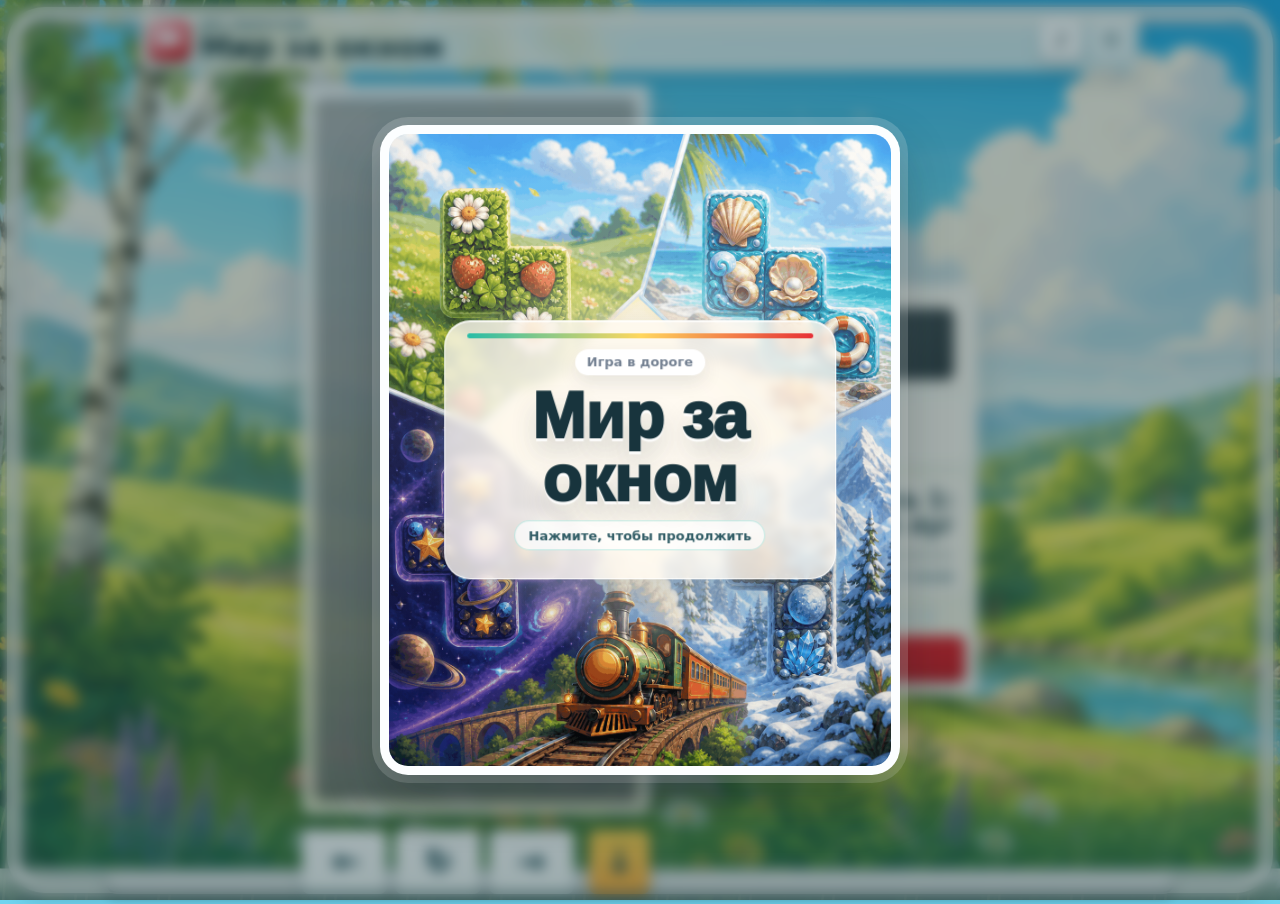
==== commit c3e94dc0: "Подключить обновлённые звуки" ====
--- a/index.html
+++ b/index.html
@@ -186,7 +186,7 @@
 
     <div id="toast" class="toast" role="status" aria-live="polite"></div>
 
-    <script src="game.js?v=20260930-controls1" defer></script>
+    <script src="game.js?v=20260930-audio1" defer></script>
   </body>
 </html>
 
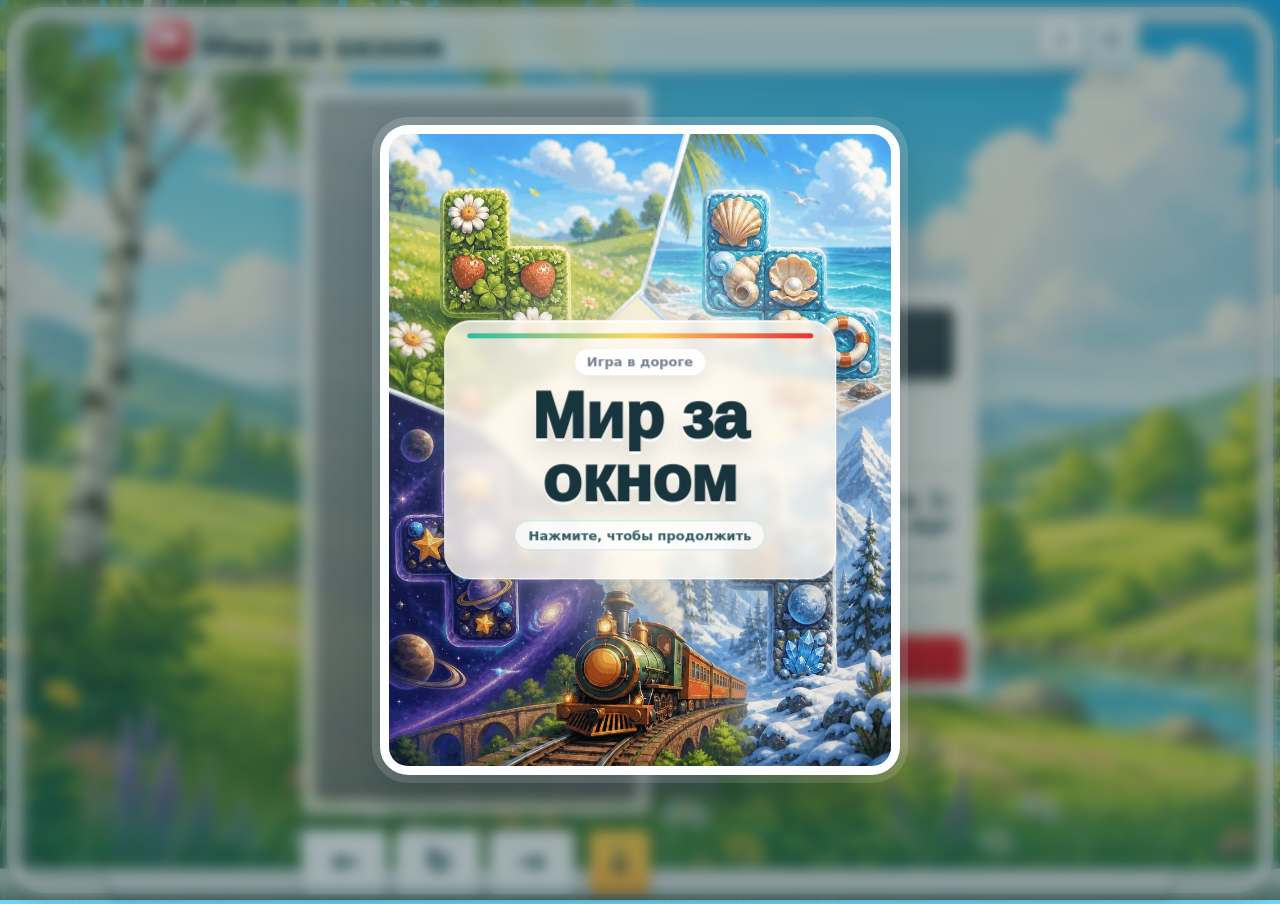
==== commit 34b0a5ca: "Использовать облегчённую заставку" ====
--- a/index.html
+++ b/index.html
@@ -128,7 +128,7 @@
 
     <div id="coverScreen" class="modal cover-modal is-visible" role="dialog" aria-modal="true" aria-labelledby="coverTitle">
       <button id="coverButton" class="cover-panel" type="button" aria-label="Открыть старт игры">
-        <img src="assets/title-splash.png?v=20260817-art2" alt="">
+        <img src="assets/title-splash.webp?v=20260930-opt1" alt="">
         <span class="cover-vignette" aria-hidden="true"></span>
         <span class="cover-title-card">
           <span class="cover-kicker">Игра в дороге</span>
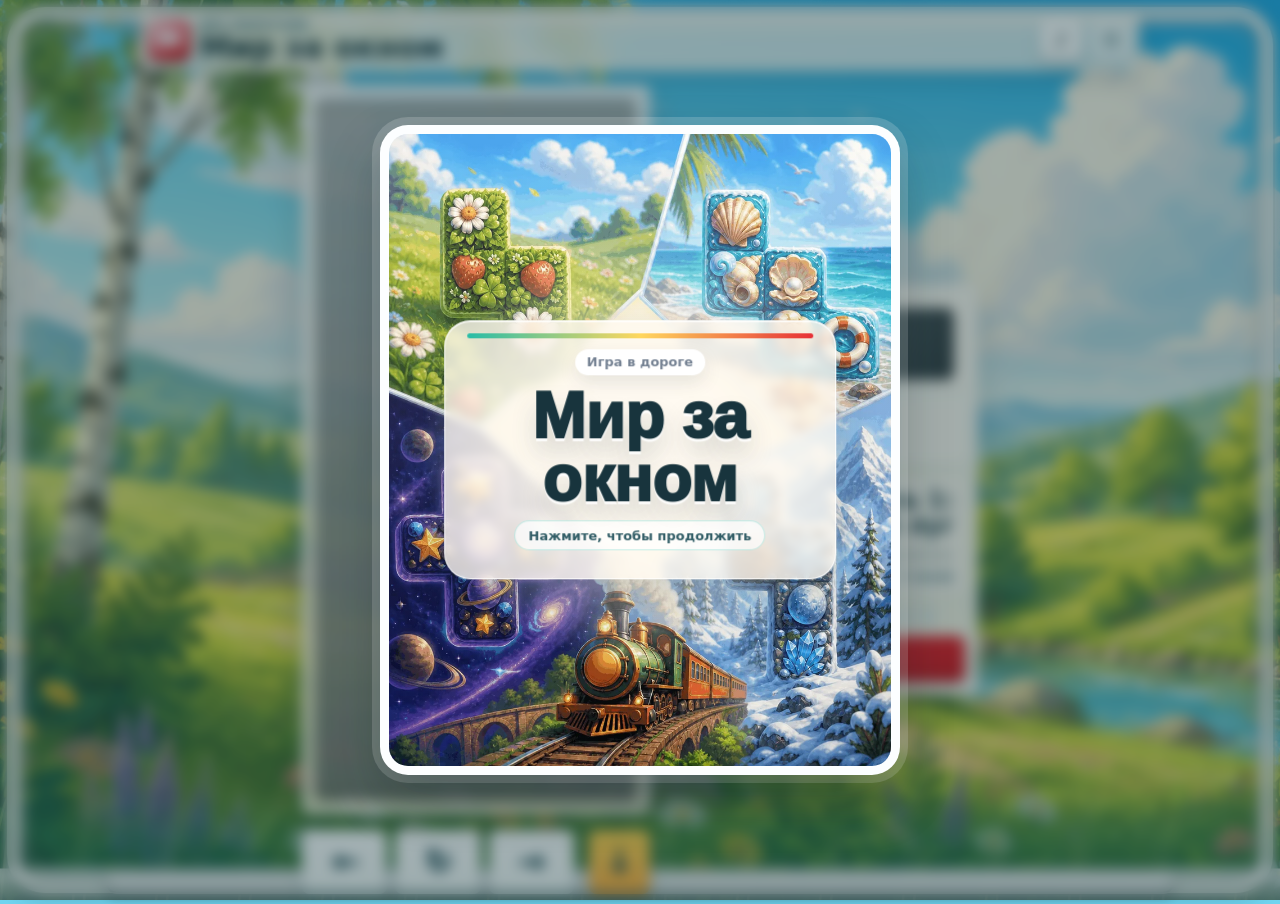
==== commit 8846a43e: "Подключить более громкую аудиоверсию" ====
--- a/index.html
+++ b/index.html
@@ -186,7 +186,7 @@
 
     <div id="toast" class="toast" role="status" aria-live="polite"></div>
 
-    <script src="game.js?v=20260930-audio1" defer></script>
+    <script src="game.js?v=20260930-audio2" defer></script>
   </body>
 </html>
 
